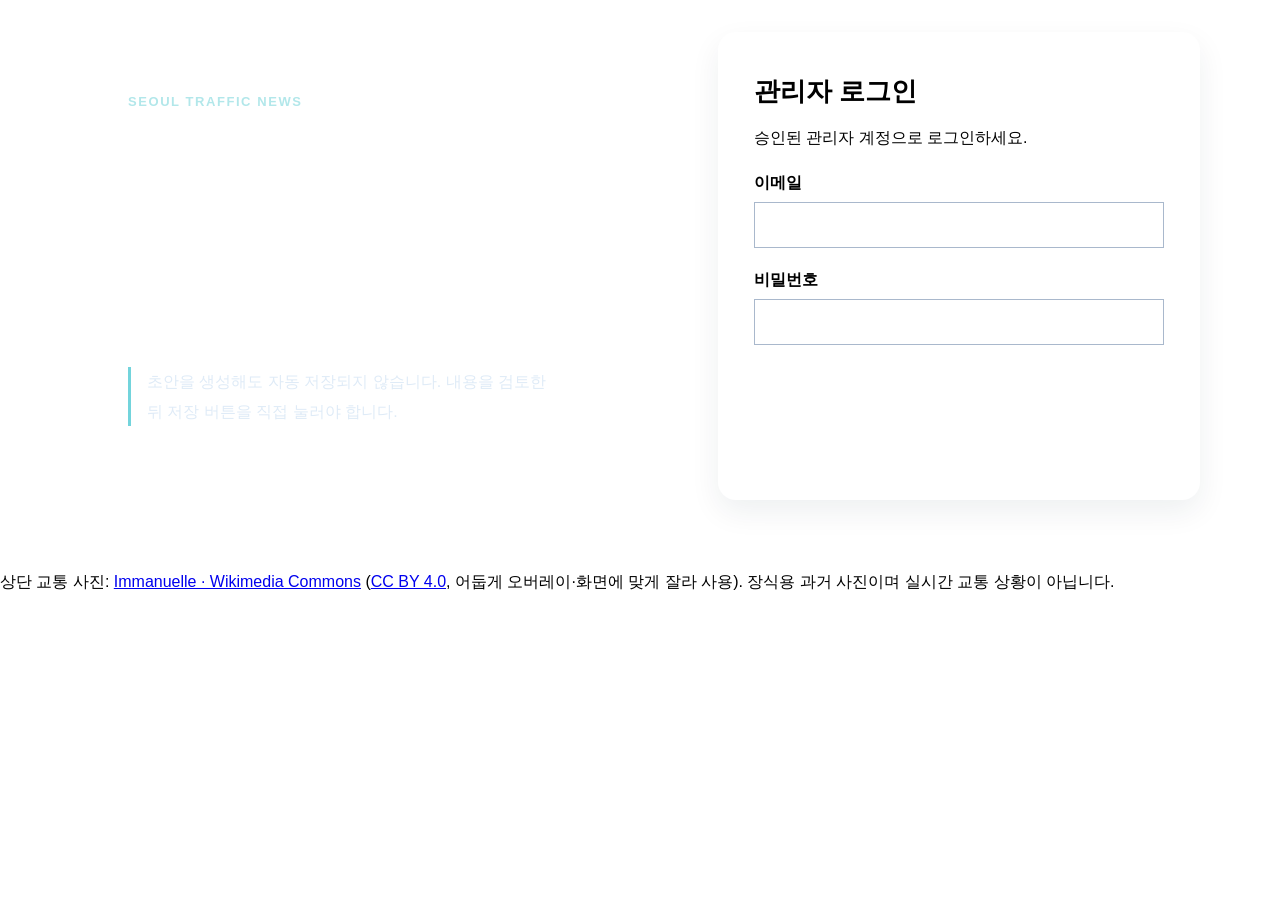
==== traffic-api/static/admin.html @ bf294b5b "docs: show CC BY 4.0 credit for decorative Seoul traffic photography" ====
<!DOCTYPE html>
<html lang="ko">
<head>
    <meta charset="UTF-8">
    <meta name="viewport" content="width=device-width, initial-scale=1.0">

    <title>관리자 로그인 - 서울 교통 뉴스</title>

    <style>
        * { box-sizing: border-box; }
        body { margin: 0; background: var(--d01-page); color: var(--d01-text); font-family: "Malgun Gothic", Arial, sans-serif; }
        .login-container { max-width: 1168px; padding: 32px 24px 72px; margin: 0 auto; }
        .admin-login-layout { display: grid; grid-template-columns: minmax(0, 1.12fr) minmax(320px, .88fr); gap: 24px; align-items: stretch; }
        .admin-hero { padding: 58px 48px; background: var(--d01-navy); border-radius: 18px; color: #fff; display: flex; flex-direction: column; justify-content: center; min-height: 430px; }
        .site-title { color: #b2e7ea; font-weight: 800; letter-spacing: .12em; font-size: 13px; margin: 0 0 24px; }
        .admin-hero h1 { font-size: clamp(28px, 3vw, 40px); line-height: 1.3; margin: 0 0 22px; }
        .admin-hero p { line-height: 1.85; max-width: 48ch; }
        .hero-note { padding-left: 16px; border-left: 3px solid #73d4dc; color: #dfebf7; }
        .login-card { background: #fff; border: 1px solid var(--d01-border); box-shadow: 0 12px 30px #13243b12; border-radius: 18px; padding: 42px 36px; }
        .login-card h2 { font-size: 26px; margin: 0 0 8px; }
        .login-card > p { color: var(--d01-muted); line-height: 1.65; }
        label { display: block; margin: 22px 0 8px; font-weight: 700; }
        input { width: 100%; padding: 13px 14px; border: 1px solid #a9b8cc; border-radius: var(--d01-control-radius); font: inherit; background: #fff; }
        button { cursor: pointer; border: 0; border-radius: var(--d01-control-radius); background: var(--d01-blue); color: #fff; padding: 13px 20px; font: inherit; font-weight: 700; }
        button:disabled { background: #8796a8; cursor: not-allowed; }
        #loginButton { display: block; width: 100%; margin-top: 28px; }
        .message { margin: 18px 0 0; line-height: 1.65; overflow-wrap: anywhere; }
        .admin-panel { display: none; }
        body.admin-active .admin-login-layout { display: none; }
        .workspace-header { display: flex; flex-wrap: wrap; justify-content: space-between; align-items: center; gap: 16px; padding: 26px 30px; background: var(--d01-navy); border-radius: 16px; color: #fff; }
        .workspace-header h1 { margin: 6px 0; font-size: 29px; }
        .workspace-header p { margin: 0; color: #dce8f7; line-height: 1.6; }
        .workspace-eyebrow { color: #9fe0e5 !important; font-size: 13px; font-weight: 800; letter-spacing: .08em; }
        .draft-actions button { margin: 0; }
        .draft-actions .secondary { background: #475569; }
        .steps { display: grid; grid-template-columns: repeat(3, minmax(0,1fr)); gap: 14px; margin: 24px 0; }
        .step-card { background: #fff; border: 1px solid var(--d01-border); border-radius: 12px; padding: 19px; }
        .step-number { display: inline-flex; align-items: center; justify-content: center; width: 29px; height: 29px; border-radius: 50%; color: #fff; background: var(--d01-teal); font-weight: 800; margin-bottom: 10px; }
        .step-card h2 { margin: 0 0 7px; font-size: 17px; }
        .step-card p { margin: 0; color: var(--d01-muted); line-height: 1.6; font-size: 14px; }
        .workspace-section { background: #fff; border: 1px solid var(--d01-border); border-radius: 14px; padding: 26px 30px; margin-top: 18px; }
        .workspace-section h2 { margin: 0 0 12px; font-size: 21px; }
        .workspace-section > p { line-height: 1.75; }
        .draft-preview[hidden] { display: none !important; }
        .draft-preview h3 { line-height: 1.5; overflow-wrap: anywhere; }
        .draft-preview p { line-height: 1.8; white-space: pre-line; overflow-wrap: anywhere; }
        .draft-preview table { width: 100%; border-collapse: collapse; font-size: 14px; }
        .draft-preview th, .draft-preview td { padding: 12px 10px; text-align: left; border-bottom: 1px solid var(--d01-border); }
        .draft-preview th { background: #eef4fa; white-space: nowrap; }
        .table-scroll { overflow-x: auto; }
        .small-note { font-size: 13px; color: var(--d01-muted); }
        .save-note { color: var(--d01-muted); }
        #savedArticleLink { overflow-wrap: anywhere; }
        #savedArticleLink a { color: #1556c0; font-weight: 700; }
        .api-usage-head { display: flex; align-items: flex-start; justify-content: space-between; gap: 16px; flex-wrap: wrap; }
        .api-usage-head h2 { margin-bottom: 8px; }
        .api-usage-head .small-note { margin: 0; }
        .api-usage-head button { flex-shrink: 0; }
        .api-usage-grid { display: grid; grid-template-columns: repeat(4, minmax(0, 1fr)); gap: 14px; margin: 18px 0 20px; }
        .api-usage-stat { padding: 20px; background: #f2f6fb; border: 1px solid var(--d01-border); border-radius: 12px; min-width: 0; }
        .api-usage-stat span { display: block; color: var(--d01-muted); font-size: 13px; margin-bottom: 10px; }
        .api-usage-stat strong { display: block; overflow-wrap: anywhere; font-size: clamp(22px, 2.4vw, 30px); color: var(--d01-navy); font-variant-numeric: tabular-nums; }
        .api-usage-details { border-top: 1px solid var(--d01-border); padding-top: 16px; display: grid; grid-template-columns: repeat(2, minmax(0, 1fr)); gap: 12px 24px; }
        .api-usage-details > p { margin: 0; line-height: 1.75; overflow-wrap: anywhere; }
        .api-usage-details #apiUsageTimes, .api-usage-details #apiUsageNotice { grid-column: 1 / -1; }
        .api-usage-details #apiUsageNotice { color: var(--d01-muted); }
        #apiUsageDetails[hidden] { display: none !important; }
        @media (max-width: 850px) { .api-usage-grid { grid-template-columns: repeat(2, minmax(0, 1fr)); } .api-usage-details { grid-template-columns: 1fr; } }
        @media (max-width: 390px) { .api-usage-grid { grid-template-columns: minmax(0, 1fr); } }
        @media (max-width: 850px) {
            .admin-login-layout { grid-template-columns: 1fr; }
            .admin-hero { min-height: 230px; padding: 32px; }
            .steps { grid-template-columns: 1fr; }
        }
        @media (max-width: 600px) {
            .login-container { padding: 16px 12px 40px; }
            .login-card, .workspace-section { padding: 22px 18px; }
            .admin-hero { padding: 26px 22px; }
            .workspace-header { padding: 23px 18px; align-items: stretch; }
            .workspace-header h1 { font-size: 24px; }
            .draft-actions button, #generateDraftButton, #saveDraftButton, #logoutButton { width: 100%; }
        }
    </style>
    <link rel="stylesheet" href="/static/design-system.css">
    <link rel="stylesheet" href="/static/navigation.css">
    <link rel="stylesheet" href="/static/d02-journalism.css">
    <link rel="stylesheet" href="/static/d03-urban-traffic.css">
    <script src="/static/navigation.js" defer></script>
</head>

<body>
    <nav id="sharedNavigation" aria-label="주요 메뉴"></nav>
    <main class="login-container">
        <div class="admin-login-layout">
            <section class="admin-hero" aria-labelledby="adminIntroTitle">
                <p class="site-title">SEOUL TRAFFIC NEWS</p>
                <h1 id="adminIntroTitle">교통 데이터를 기사로 만드는<br>뉴스 브리핑 작업실</h1>
                <p>관리자 인증 후 선택된 서울 자동차 경로의 교통정보를 바탕으로 뉴스 초안을 생성하고 검토할 수 있습니다.</p>
                <p class="hero-note">초안을 생성해도 자동 저장되지 않습니다. 내용을 검토한 뒤 저장 버튼을 직접 눌러야 합니다.</p>
            </section>
            <section class="login-card" aria-labelledby="loginTitle">
                <h2 id="loginTitle">관리자 로그인</h2>
                <p>승인된 관리자 계정으로 로그인하세요.</p>
                <form id="loginForm">
                    <label for="adminEmail">이메일</label>
                    <input type="email" id="adminEmail" autocomplete="username" required>
                    <label for="adminPassword">비밀번호</label>
                    <input type="password" id="adminPassword" autocomplete="current-password" required>
                    <button type="submit" id="loginButton">로그인</button>
                </form>
                <p id="loginMessage" class="message" role="status"></p>
            </section>
        </div>

        <section id="adminPanel" class="admin-panel">
            <div class="workspace-header">
                <div>
                    <p class="workspace-eyebrow">SEOUL TRAFFIC NEWS · ADMIN</p>
                    <h1>관리자 작업실</h1>
                    <p>관리자 권한 확인 완료 · 생성 → 검토 → 직접 저장</p>
                </div>
                <div class="draft-actions">
                    <button type="button" id="logoutButton" class="secondary">로그아웃</button>
                </div>
            </div>
            <div class="steps" aria-label="기사 작업 순서">
                <div class="step-card"><span class="step-number">1</span><h2>새 교통 뉴스 생성</h2><p>서울의 3개 선택 경로를 조회해 초안을 만듭니다.</p></div>
                <div class="step-card"><span class="step-number">2</span><h2>내용과 수치 검토</h2><p>조회 시각, 기사 내용, 경로별 자료를 확인합니다.</p></div>
                <div class="step-card"><span class="step-number">3</span><h2>확인한 뉴스 저장</h2><p>직접 저장 버튼을 누른 경우에만 저장을 요청합니다.</p></div>
            </div>
            <section class="workspace-section" aria-labelledby="generateHeading">
                <h2 id="generateHeading">1. 뉴스 초안 생성</h2>
                <p>먼저 교통정보를 조회하고 새 기사를 생성하세요.</p>
                <button type="button" id="generateDraftButton">새 교통 뉴스 생성</button>
                <p id="draftStatus" class="message" role="status">아직 생성된 기사가 없습니다.</p>
            </section>
            <section class="workspace-section" aria-labelledby="previewHeading">
                <h2 id="previewHeading">2. 뉴스 미리보기 및 검토</h2>
                <p class="small-note">조회된 실제 경로 정보와 기사 문구를 확인하세요. 초안 생성 전에는 미리보기가 표시되지 않습니다.</p>
                <div id="draftPreview" class="draft-preview" hidden>
                    <h3 id="draftTitle"></h3>
                    <p id="draftRetrievedAt" class="small-note"></p>
                    <p id="draftLead"></p>
                    <p id="draftBody"></p>
                    <p id="draftNotice" class="small-note"></p>
                    <h3>경로별 분석 데이터</h3>
                    <div class="table-scroll">
                        <table>
                            <thead><tr><th>경로</th><th>거리(km)</th><th>시간(분)</th><th>정체·지체 비율</th></tr></thead>
                            <tbody id="draftRoutes"></tbody>
                        </table>
                    </div>
                </div>
            </section>
            <section class="workspace-section" aria-labelledby="saveHeading">
                <h2 id="saveHeading">3. 검토 후 저장</h2>
                <p class="save-note">기사와 경로별 수치를 검토한 경우에만 저장하세요. 초안 생성만으로는 Supabase에 저장되지 않습니다.</p>
                <button type="button" id="saveDraftButton" disabled>확인한 뉴스 저장</button>
                <p id="savedArticleLink" role="status"></p>
            </section>
            <section id="apiUsageSection" class="workspace-section" aria-labelledby="apiUsageHeading">
                <div class="api-usage-head">
                    <div>
                        <h2 id="apiUsageHeading">4. API 사용 현황</h2>
                        <p class="small-note">이 서버 프로세스의 누적 호출 통계 · 서버 재시작 시 초기화</p>
                    </div>
                    <button type="button" id="refreshApiUsageButton">사용 현황 새로고침</button>
                </div>
                <p id="apiUsageStatus" class="message" role="status">새로고침 버튼을 누르면 외부 API 호출과 캐시 사용 현황을 볼 수 있습니다.</p>
                <div id="apiUsageDetails" hidden>
                    <div class="api-usage-grid" aria-label="API 호출 요약">
                        <div class="api-usage-stat"><span>외부 호출</span><strong id="apiUsageTotal">0건</strong></div>
                        <div class="api-usage-stat"><span>성공</span><strong id="apiUsageSuccess">0건</strong></div>
                        <div class="api-usage-stat"><span>실패</span><strong id="apiUsageFailure">0건</strong></div>
                        <div class="api-usage-stat"><span>캐시 HIT / MISS</span><strong id="apiUsageCache">0 / 0</strong></div>
                    </div>
                    <div class="api-usage-details" aria-label="API 사용 상세 정보">
                        <p id="apiUsageTypes" class="small-note"></p>
                        <p id="apiUsageFailureTypes" class="small-note"></p>
                        <p id="apiUsageTimes" class="small-note"></p>
                        <p id="apiUsageNotice" class="small-note"></p>
                    </div>
                </div>
            </section>
        </section>
    </main>

    <script>
        // 인증 토큰은 브라우저 메모리에만 저장
        let adminAccessToken = null;
        let pendingDraftToken = null;

        const loginForm = document.getElementById("loginForm");
        const loginButton = document.getElementById("loginButton");
        const loginMessage = document.getElementById("loginMessage");
        const adminPanel = document.getElementById("adminPanel");
        const logoutButton = document.getElementById("logoutButton");

        loginForm.addEventListener("submit", async function (event) {

            event.preventDefault();

            const email = document.getElementById(
                "adminEmail"
            ).value;

            const passwordInput = document.getElementById(
                "adminPassword"
            );

            loginButton.disabled = true;
            loginMessage.textContent = "관리자 로그인 확인 중입니다.";

            try {

                // 1. 로그인 API 호출
                const loginResponse = await fetch("/api/admin/login", {
                    method: "POST",
                    headers: {
                        "Content-Type": "application/json"
                    },
                    body: JSON.stringify({
                        email: email,
                        password: passwordInput.value
                    })
                });

                const loginData = await loginResponse.json();

                if (!loginResponse.ok) {
                    throw new Error(
                        typeof loginData.detail === "string"
                            ? loginData.detail
                            : "로그인에 실패했습니다."
                    );
                }

                // 로그인에 사용한 비밀번호 입력값 지우기
                passwordInput.value = "";

                // 2. 인증 토큰을 임시로 보관
                adminAccessToken = loginData.access_token;

                // 3. FastAPI에서 관리자 권한 재확인
                const verifyResponse = await fetch("/api/admin/me", {
                    headers: {
                        "Authorization": "Bearer " + adminAccessToken
                    }
                });

                if (!verifyResponse.ok) {
                    throw new Error("관리자 권한을 확인하지 못했습니다.");
                }

                const verifyData = await verifyResponse.json();

                if (!verifyData.authenticated || !verifyData.is_admin) {
                    throw new Error("관리자 인증 결과가 올바르지 않습니다.");
                }

                // 4. 로그인 화면을 관리자 화면으로 전환
                loginForm.style.display = "none";
                adminPanel.style.removeProperty("display");
                document.body.classList.add("admin-active");

                loginMessage.textContent =
                    "관리자 로그인 및 권한 확인에 성공했습니다.";

            } catch (error) {

                adminAccessToken = null;

                loginMessage.textContent =
                    "오류: " + error.message;

            } finally {

                passwordInput.value = "";
                loginButton.disabled = false;

            }
        });

        // 로그아웃
        logoutButton.addEventListener("click", function () {

            adminAccessToken = null;
            pendingDraftToken = null;
            document.getElementById("apiUsageDetails").hidden = true;
            document.getElementById("apiUsageStatus").textContent = "새로고침 버튼을 누르면 외부 API 호출과 캐시 사용 현황을 볼 수 있습니다.";
            document.getElementById("draftPreview").hidden = true;
            document.getElementById("saveDraftButton").disabled = true;
            document.getElementById("draftStatus").textContent = "아직 생성된 기사가 없습니다.";
            document.getElementById("savedArticleLink").replaceChildren();
            document.body.classList.remove("admin-active");

            loginForm.style.display = "block";
            adminPanel.style.display = "none";

            loginMessage.textContent = "로그아웃했습니다.";

        });

        // F19-B: administrator-only on-demand usage diagnostics.
        function formatUsageTime(value) {
            return value ? new Date(value).toLocaleString("ko-KR", {timeZone: "Asia/Seoul"}) + " (KST)" : "없음";
        }

        document.getElementById("refreshApiUsageButton").addEventListener("click", async function () {
            if (!adminAccessToken) {
                return;
            }
            const button = this;
            const status = document.getElementById("apiUsageStatus");
            button.disabled = true;
            status.textContent = "사용 현황을 조회하고 있습니다.";
            try {
                const response = await fetch("/api/admin/api-usage", {
                    headers: {"Authorization": "Bearer " + adminAccessToken}
                });
                if (!response.ok) {
                    throw new Error("관리자 사용 현황을 조회할 수 없습니다. 다시 로그인하거나 잠시 후 시도하세요.");
                }
                const data = await response.json();
                const external = data.external_requests;
                const cache = data.route_cache;
                document.getElementById("apiUsageTotal").textContent = external.total + "건";
                document.getElementById("apiUsageSuccess").textContent = external.success + "건";
                document.getElementById("apiUsageFailure").textContent = external.failure + "건";
                document.getElementById("apiUsageCache").textContent = cache.hit + " / " + cache.miss;
                const local = external.by_type.local;
                const directions = external.by_type.directions;
                document.getElementById("apiUsageTypes").textContent =
                    "장소 검색 " + local.total + "건 / 자동차 길찾기 " + directions.total
                    + "건 / 캐시 HIT 비율 " + cache.hit_rate_percent + "% / 경로 조회 실패 " + cache.failure + "건";
                const failureLabels = {
                    timeout: "시간 초과", http_error: "HTTP 오류", network_error: "연결 오류",
                    invalid_json: "JSON 오류", invalid_response: "응답 형식 오류"
                };
                document.getElementById("apiUsageFailureTypes").textContent =
                    "외부 요청 실패 유형: " + Object.entries(failureLabels).map(function (entry) {
                        const key = entry[0];
                        return entry[1] + " " + (local[key] + directions[key]) + "건";
                    }).join(" · ");
                document.getElementById("apiUsageTimes").textContent =
                    "집계 시작: " + formatUsageTime(data.measurement_started_at)
                    + " / 최근 외부 요청 실패: " + formatUsageTime(data.last_api_failure_at);
                document.getElementById("apiUsageNotice").textContent = data.scope_notice;
                document.getElementById("apiUsageDetails").hidden = false;
                status.textContent = "사용 현황을 갱신했습니다.";
            } catch (error) {
                status.textContent = error.message;
            } finally {
                button.disabled = false;
            }
        });

        // 서버에서 생성한 기사를 미리보기 화면에 표시
        function showDraft(news) {
            document.getElementById("draftTitle").textContent = news.title;
            document.getElementById("draftLead").textContent = news.lead;
            document.getElementById("draftBody").textContent = news.body;
            document.getElementById("draftNotice").textContent = news.scope_notice;
            document.getElementById("draftRetrievedAt").textContent =
                "조회 완료: " + new Date(news.retrieved_at).toLocaleString(
                    "ko-KR", {timeZone: "Asia/Seoul"}
                ) + " (KST)";

            const routeTable = document.getElementById("draftRoutes");
            routeTable.replaceChildren();
            news.routes.forEach(function (route) {
                const row = document.createElement("tr");
                const ratio = route.congested_distance_m / route.distance_m * 100;
                const values = [
                    route.start + " → " + route.end,
                    (route.distance_m / 1000).toFixed(2),
                    route.duration_seconds == null
                        ? "정보 없음"
                        : (route.duration_seconds / 60).toFixed(1),
                    ratio.toFixed(1) + "%"
                ];
                values.forEach(function (value) {
                    const cell = document.createElement("td");
                    cell.textContent = value;
                    row.appendChild(cell);
                });
                routeTable.appendChild(row);
            });
            document.getElementById("draftPreview").hidden = false;
        }

        // 관리자 로그인 후 새 기사 생성
        document.getElementById("generateDraftButton").addEventListener(
            "click", async function () {
                const generateButton = this;
                const saveButton = document.getElementById("saveDraftButton");
                const status = document.getElementById("draftStatus");
                pendingDraftToken = null;
                saveButton.disabled = true;
                generateButton.disabled = true;
                document.getElementById("draftPreview").hidden = true;
                document.getElementById("savedArticleLink").replaceChildren();
                status.textContent = "교통정보 3개 경로를 조회하는 중입니다.";

                try {
                    const response = await fetch("/api/admin/news/generate", {
                        method: "POST",
                        headers: {"Authorization": "Bearer " + adminAccessToken}
                    });
                    const data = await response.json();
                    if (!response.ok) {
                        throw new Error(data.detail || "기사 생성에 실패했습니다.");
                    }
                    pendingDraftToken = data.draft_token;
                    showDraft(data.news);
                    saveButton.disabled = false;
                    status.textContent = "미리보기 확인 후 저장하세요. 저장 가능 시간: 약 "
                        + Math.round(data.expires_in / 60) + "분";
                } catch (error) {
                    status.textContent = "오류: " + error.message;
                } finally {
                    generateButton.disabled = false;
                }
            }
        );

        // 미리보기와 동일한 기사를 서버에서 검증 후 저장
        document.getElementById("saveDraftButton").addEventListener(
            "click", async function () {
                if (!pendingDraftToken || !adminAccessToken) {
                    return;
                }
                const saveButton = this;
                const status = document.getElementById("draftStatus");
                saveButton.disabled = true;
                status.textContent = "뉴스를 Supabase에 저장하는 중입니다.";

                try {
                    const response = await fetch("/api/admin/news/save", {
                        method: "POST",
                        headers: {
                            "Authorization": "Bearer " + adminAccessToken,
                            "Content-Type": "application/json"
                        },
                        body: JSON.stringify({draft_token: pendingDraftToken})
                    });
                    const data = await response.json();
                    if (!response.ok) {
                        throw new Error(data.detail || "저장에 실패했습니다.");
                    }
                    status.textContent = data.already_saved
                        ? "이미 저장된 뉴스입니다. 기사 #" + data.article_id
                        : "저장 완료! 기사 #" + data.article_id;
                    const link = document.createElement("a");
                    link.href = "/api/news/history/" + data.article_id;
                    link.textContent = "저장된 기사 확인 (기사 #" + data.article_id + ")";
                    document.getElementById("savedArticleLink").replaceChildren(link);
                    // 저장 성공 후 동일 기사의 추가 클릭은 비활성화
                    pendingDraftToken = null;
                } catch (error) {
                    status.textContent = "오류: " + error.message;
                    // 재시도 시 서버의 중복 차단이 동일 generation_id를 보호
                    saveButton.disabled = false;
                }
            }
        );

    </script>
<footer class="d03-photo-credit">상단 교통 사진: <a href="https://commons.wikimedia.org/wiki/File:View_of_Night_Traffic_from_Above_in_Seoul-1.jpg" target="_blank" rel="noopener noreferrer">Immanuelle · Wikimedia Commons</a> (<a href="https://creativecommons.org/licenses/by/4.0/" target="_blank" rel="noopener noreferrer">CC BY 4.0</a>, 어둡게 오버레이·화면에 맞게 잘라 사용). 장식용 과거 사진이며 실시간 교통 상황이 아닙니다.</footer>
</body>
</html>
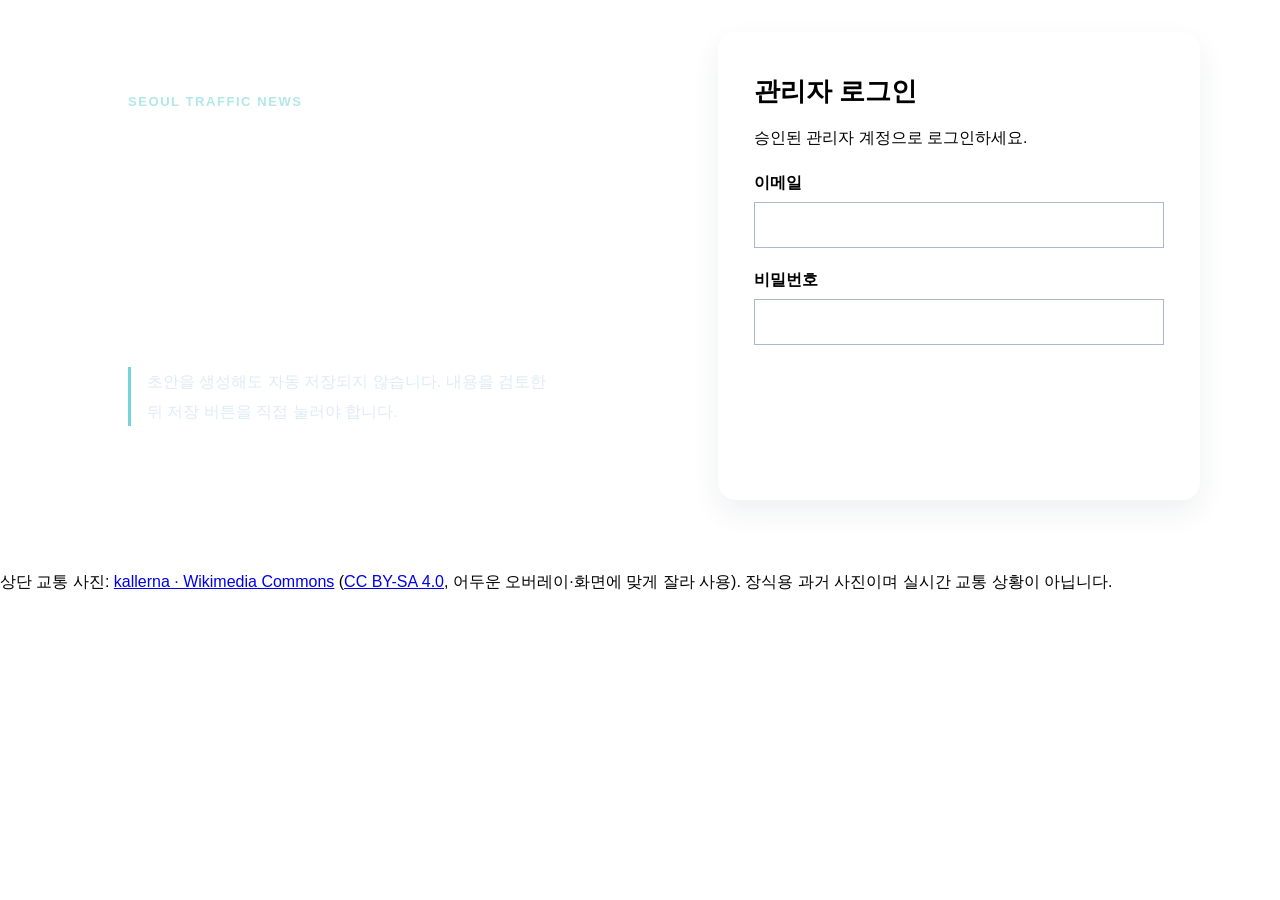
==== commit d981756b: "docs: correct traffic background photo CC BY-SA attribution" ====
--- a/traffic-api/static/admin.html
+++ b/traffic-api/static/admin.html
@@ -467,6 +467,6 @@
         );
 
     </script>
-<footer class="d03-photo-credit">상단 교통 사진: <a href="https://commons.wikimedia.org/wiki/File:View_of_Night_Traffic_from_Above_in_Seoul-1.jpg" target="_blank" rel="noopener noreferrer">Immanuelle · Wikimedia Commons</a> (<a href="https://creativecommons.org/licenses/by/4.0/" target="_blank" rel="noopener noreferrer">CC BY 4.0</a>, 어둡게 오버레이·화면에 맞게 잘라 사용). 장식용 과거 사진이며 실시간 교통 상황이 아닙니다.</footer>
+<footer class="d03-photo-credit">상단 교통 사진: <a href="https://commons.wikimedia.org/wiki/File:Gangnam_traffic.jpg" target="_blank" rel="noopener noreferrer">kallerna · Wikimedia Commons</a> (<a href="https://creativecommons.org/licenses/by-sa/4.0/" target="_blank" rel="noopener noreferrer">CC BY-SA 4.0</a>, 어두운 오버레이·화면에 맞게 잘라 사용). 장식용 과거 사진이며 실시간 교통 상황이 아닙니다.</footer>
 </body>
 </html>
